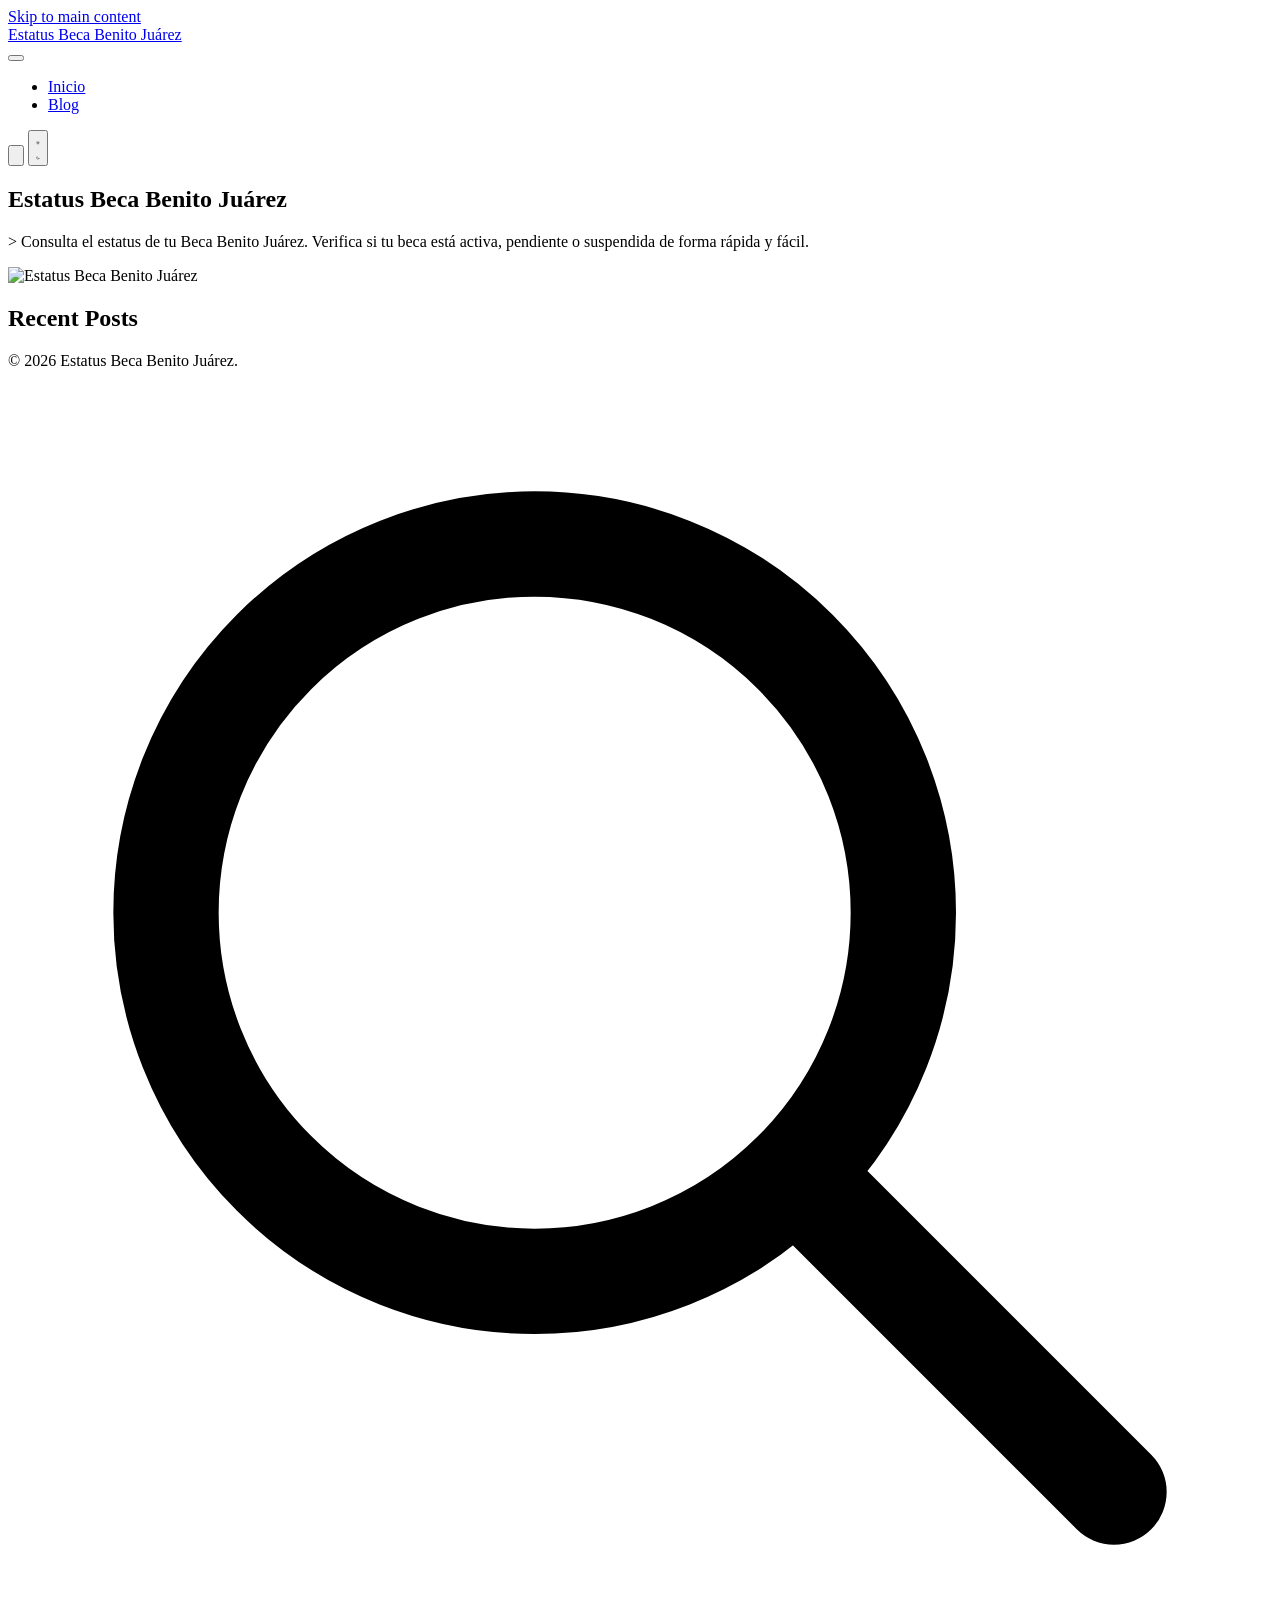
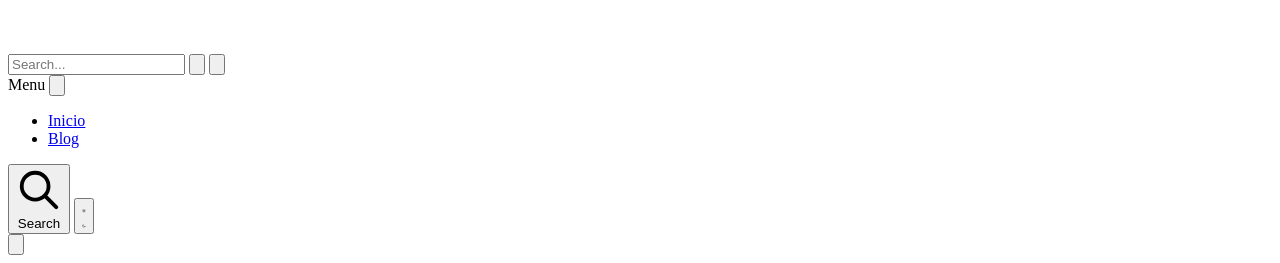
==== public/index.html @ 82c331c1 "initial beca site" ====
<!doctype html>
<html lang="es-mx" class="h-full">
  <head>
	<meta name="generator" content="Hugo 0.157.0"><script src="/livereload.js?mindelay=10&amp;v=2&amp;port=1313&amp;path=livereload" data-no-instant defer></script>
    <meta charset="utf-8">
<meta name="viewport" content="width=device-width, initial-scale=1.0">
<meta http-equiv="Content-Type" content="text/html; charset=utf-8">
<meta name="language" content="es-mx">
<meta name="theme-color" content="#BD5FFF">
<script>
  
  (function () {
    const storedTheme = localStorage.getItem("theme");
    const systemPrefersLight = window.matchMedia("(prefers-color-scheme: light)").matches;
    const theme = storedTheme || (systemPrefersLight ? "light" : "dark");
    document.documentElement.setAttribute("data-theme", theme);
  })();
  
  (function(){var t=sessionStorage.getItem('mana_pt');if(t){document.documentElement.setAttribute('data-page-enter',t);sessionStorage.removeItem('mana_pt');}})();
  
  window.MANA_SEARCH_INDEX_URL = '\/index.json';
  
  window.MANA_LANG_PREFIXES = ['en'];
</script>
<title>Estatus Beca Benito Juárez</title>
<meta
  name="description"
  content="
    Consulta el estatus de tu Beca Benito Juárez. Verifica si tu beca está activa, pendiente o suspendida de forma rápida y fácil.
  
  ">




  <meta name="author" content="Tu Nombre">



<link rel="canonical" href="http://localhost:1313/">


<link rel="alternate" hreflang="es-mx" href="http://localhost:1313/"><link rel="alternate" hreflang="x-default" href="http://localhost:1313/">


<meta name="robots" content="index, follow">

<meta property="og:type" content="website">
<meta property="og:locale" content="es_mx">
<meta property="og:title" content="Estatus Beca Benito Juárez">
<meta property="og:description" content="Consulta el estatus de tu Beca Benito Juárez. Verifica si tu beca está activa, pendiente o suspendida de forma rápida y fácil.">
<meta property="og:url" content="http://localhost:1313/">
<meta property="og:site_name" content="Estatus Beca Benito Juárez">
<meta name="twitter:card" content="summary_large_image">
<meta name="twitter:title" content="Estatus Beca Benito Juárez">
<meta name="twitter:description" content="Consulta el estatus de tu Beca Benito Juárez. Verifica si tu beca está activa, pendiente o suspendida de forma rápida y fácil.">





  
  
  
  
<script type="application/ld+json">{"@context":"https://schema.org","@type":"WebSite","description":"Consulta el estatus de tu Beca Benito Juárez. Verifica si tu beca está activa, pendiente o suspendida de forma rápida y fácil.","name":"Estatus Beca Benito Juárez","potentialAction":{"@type":"SearchAction","query-input":"required name=search_term_string","target":{"@type":"EntryPoint","urlTemplate":"http://localhost:1313/?q={search_term_string}"}},"url":"http://localhost:1313/"}</script>





<link rel="preconnect" href="https://fonts.googleapis.com">
<link rel="preconnect" href="https://fonts.gstatic.com" crossorigin>
<link
  href="https://fonts.googleapis.com/css2?family=Inter:wght@300;400;500;600;700&family=JetBrains+Mono:wght@400;500;600;700&family=Outfit:wght@400;500;600;700;800;900&family=Space+Grotesk:wght@400;500;600;700&display=swap"
  rel="stylesheet"
  media="print"
  onload="this.media='all'">
<noscript>
  <link
    href="https://fonts.googleapis.com/css2?family=Inter:wght@300;400;500;600;700&family=JetBrains+Mono:wght@400;500;600;700&family=Outfit:wght@400;500;600;700;800;900&family=Space+Grotesk:wght@400;500;600;700&display=swap"
    rel="stylesheet">
</noscript>

<link rel="stylesheet" href="/css/theme.min.8072bb5d762c2b5f525748fdbcc951c0546e2e712e06c598f5e8ee6364a69869.css">


  <link
    rel="stylesheet"
    href="/css/syntax-dark.min.b01037e5609e6260b74d6fcdd6d5131e8dcbc4d46d6ef4bfbe5a60bdfc1a9f30.css"
    id="syntax-dark-theme"
    class="syntax-theme">
  <link
    rel="stylesheet"
    href="/css/syntax-light.min.9602bc2fcef52b4c62e05eae14b48ba428e114f116e993e504d83ed5a3aeda98.css"
    id="syntax-light-theme"
    class="syntax-theme"
    disabled><script>
  
  (function () {
    const storedTheme = localStorage.getItem("theme");
    const systemPrefersLight = window.matchMedia("(prefers-color-scheme: light)").matches;
    const theme = storedTheme || (systemPrefersLight ? "light" : "dark");

    const syntaxDark = document.getElementById("syntax-dark-theme");
    const syntaxLight = document.getElementById("syntax-light-theme");

    if (theme === "light") {
      if (syntaxDark) syntaxDark.disabled = true;
      if (syntaxLight) syntaxLight.disabled = false;
    } else {
      if (syntaxDark) syntaxDark.disabled = false;
      if (syntaxLight) syntaxLight.disabled = true;
    }

    
    const observer = new MutationObserver(() => {
      const currentTheme = document.documentElement.getAttribute("data-theme");
      if (currentTheme === "light") {
        if (syntaxDark) syntaxDark.disabled = true;
        if (syntaxLight) syntaxLight.disabled = false;
      } else {
        if (syntaxDark) syntaxDark.disabled = false;
        if (syntaxLight) syntaxLight.disabled = true;
      }
    });

    observer.observe(document.documentElement, {
      attributes: true,
      attributeFilter: ["data-theme"],
    });
  })();
</script>




<link rel="stylesheet" href="/css/bundle.min.a344802d65c119f645e39f907ac9d6beb082ae6bd8f4bb92d516d449dcad3020.css">



<link rel="icon" type="image/x-icon" href="/favicon.ico">
<link rel="shortcut icon" type="image/x-icon" href="/favicon.ico">


<link rel="icon" type="image/png" href="/favicon.png">


<link rel="icon" type="image/png" sizes="32x32" href="/favicon-32x32.png">


<link rel="icon" type="image/png" sizes="16x16" href="/favicon-16x16.png">
<link rel="apple-touch-icon" sizes="180x180" href="/apple-touch-icon.png">
<link rel="icon" type="image/png" sizes="192x192" href="/android-chrome-192x192.png">
<link rel="icon" type="image/png" sizes="512x512" href="/android-chrome-512x512.png">
<link rel="manifest" href="/site.webmanifest">


  <link rel="alternate" type="application/rss&#43;xml" href="http://localhost:1313/index.xml">

  <link rel="alternate" type="application/json" href="http://localhost:1313/index.json">



  
    <link
      rel="alternate"
      type="application/rss+xml"
      href="/index.xml"
      title="Estatus Beca Benito Juárez">
  




  </head>
  <body class="flex flex-col min-h-screen">
    <a href="#main-content" class="skip-to-main" aria-label="Skip to main content"
      >Skip to main content</a
    >
    <header class="sticky-header">
      <div class="header-container">
        <nav class="header-nav" role="navigation" aria-label="Main navigation">
  <div class="header-content">
    <div class="header-logo">
      <a href="/" class="logo-link" aria-label="Home - Estatus Beca Benito Juárez">
        Estatus Beca Benito Juárez
      </a>
    </div>

    
    <button 
      id="mobile-menu-toggle" 
      class="mobile-menu-toggle" 
      aria-label="Toggle menu" 
      aria-expanded="false"
      type="button">
      <span class="hamburger-icon">
        <span class="hamburger-line"></span>
        <span class="hamburger-line"></span>
        <span class="hamburger-line"></span>
      </span>
    </button>

    <div class="header-menu">
      <ul class="menu-list">
  
    <li class="menu-item">
      <a
        href="/"
        class="menu-link ">
        Inicio
      </a>
    </li>
  
    <li class="menu-item">
      <a
        href="/posts/"
        class="menu-link ">
        Blog
      </a>
    </li>
  
</ul>


      <button id="search-toggle" class="search-toggle" aria-label="Search" type="button">
        <svg class="search-icon" fill="none" stroke="currentColor" viewBox="0 0 24 24">
          <path
            stroke-linecap="round"
            stroke-linejoin="round"
            stroke-width="2"
            d="M21 21l-6-6m2-5a7 7 0 11-14 0 7 7 0 0114 0z"></path>
        </svg>
      </button>

      


      <button id="theme-toggle" class="theme-toggle" aria-label="Toggle theme" type="button">
  <svg class="icon-sun" fill="none" stroke="currentColor" viewBox="0 0 24 24" aria-hidden="true">
    <path
      stroke-linecap="round"
      stroke-linejoin="round"
      stroke-width="2"
      d="M12 3v1m0 16v1m9-9h-1M4 12H3m15.364 6.364l-.707-.707M6.343 6.343l-.707-.707m12.728 0l-.707.707M6.343 17.657l-.707.707M16 12a4 4 0 11-8 0 4 4 0 018 0z"></path>
  </svg>
  <svg class="icon-moon" fill="none" stroke="currentColor" viewBox="0 0 24 24" aria-hidden="true">
    <path
      stroke-linecap="round"
      stroke-linejoin="round"
      stroke-width="2"
      d="M20.354 15.354A9 9 0 018.646 3.646 9.003 9.003 0 0012 21a9.003 9.003 0 008.354-5.646z"></path>
  </svg>
</button>

    </div>
  </div>
</nav>

      </div>
      <div class="reading-progress-bar" aria-hidden="true"></div>
    </header>

    <main id="main-content" class="flex-1" role="main">
      
  
  <section class="hero-section">
    <div class="hero-container">
      <div class="hero-content">
        <div class="hero-text">
          <h1 class="hero-title">
            
              <span class="hero-title-line1">Estatus Beca Benito Juárez</span>
            
            
          </h1>
          
            <p class="hero-subtitle">&gt; Consulta el estatus de tu Beca Benito Juárez. Verifica si tu beca está activa, pendiente o suspendida de forma rápida y fácil.</p>
          
          
        </div>
        <div class="hero-image">
          
          
          

          
            <img
              src="/favicon/logo-transparent/android-chrome-512x512.png"
              alt="Estatus Beca Benito Juárez"
              class="hero-logo">
          
        </div>
      </div>
    </div>
  </section>

  <div class="home-container">
    
    <section class="posts-section">
      <h2 class="posts-title">Recent Posts</h2>

      <div class="posts-list">
        
      </div>
    </section>
  </div>

    </main>

    <footer>
      <footer class="site-footer">
  <div class="footer-content">
    <p class="footer-text">
      &copy;
      
      2026
      
      Estatus Beca Benito Juárez.
      
    </p>
    
  </div>
</footer>

    </footer>

    <div id="search-modal" class="search-modal" aria-hidden="true" role="dialog" aria-label="Search" data-no-results="No results found">
  <div class="search-modal-backdrop" id="search-modal-backdrop"></div>
  <div class="search-modal-container">
    <div class="search-input-wrapper">
      <svg class="search-input-icon" fill="none" stroke="currentColor" viewBox="0 0 24 24">
        <path
          stroke-linecap="round"
          stroke-linejoin="round"
          stroke-width="2"
          d="M21 21l-6-6m2-5a7 7 0 11-14 0 7 7 0 0114 0z"></path>
      </svg>
      <input
        type="search"
        id="search-input"
        class="search-input"
        placeholder="Search..."
        autocomplete="off"
        aria-label="Search">
      <button class="search-input-clear" id="search-input-clear" aria-label="Clear search">
        <svg fill="none" stroke="currentColor" viewBox="0 0 24 24">
          <path
            stroke-linecap="round"
            stroke-linejoin="round"
            stroke-width="2"
            d="M19 7l-.867 12.142A2 2 0 0116.138 21H7.862a2 2 0 01-1.995-1.858L5 7m5 4v6m4-6v6m1-10V4a1 1 0 00-1-1h-4a1 1 0 00-1 1v3M4 7h16"></path>
        </svg>
      </button>
      <button class="search-modal-close" id="search-modal-close" aria-label="Close search">
        <svg fill="none" stroke="currentColor" viewBox="0 0 24 24">
          <path
            stroke-linecap="round"
            stroke-linejoin="round"
            stroke-width="2"
            d="M6 18L18 6M6 6l12 12"></path>
        </svg>
      </button>
    </div>
    <div id="search-results" class="search-results"></div>
  </div>
</div>

    
<div id="mobile-menu" class="mobile-menu" aria-hidden="true">
  <div class="mobile-menu-overlay"></div>
  <div class="mobile-menu-content">
    <div class="mobile-menu-header">
      <span class="mobile-menu-title">Menu</span>
      <button
        id="mobile-menu-close"
        class="mobile-menu-close"
        aria-label="Close menu"
        type="button">
        <svg fill="none" stroke="currentColor" viewBox="0 0 24 24">
          <path stroke-linecap="round" stroke-linejoin="round" stroke-width="2" d="M6 18L18 6M6 6l12 12"></path>
        </svg>
      </button>
    </div>
    <nav class="mobile-menu-nav" role="navigation" aria-label="Mobile navigation">
      <ul class="menu-list">
  
    <li class="menu-item">
      <a
        href="/"
        class="menu-link ">
        Inicio
      </a>
    </li>
  
    <li class="menu-item">
      <a
        href="/posts/"
        class="menu-link ">
        Blog
      </a>
    </li>
  
</ul>

    </nav>
    <div class="mobile-menu-footer">
      <button id="mobile-search-toggle" class="mobile-search-toggle" aria-label="Search" type="button">
        <svg class="search-icon" fill="none" stroke="currentColor" viewBox="0 0 24 24">
          <path
            stroke-linecap="round"
            stroke-linejoin="round"
            stroke-width="2"
            d="M21 21l-6-6m2-5a7 7 0 11-14 0 7 7 0 0114 0z"></path>
        </svg>
        <span>Search</span>
      </button>
      

      <button class="theme-toggle" aria-label="Toggle theme" type="button">
        <svg class="icon-sun" fill="none" stroke="currentColor" viewBox="0 0 24 24" aria-hidden="true">
          <path
            stroke-linecap="round"
            stroke-linejoin="round"
            stroke-width="2"
            d="M12 3v1m0 16v1m9-9h-1M4 12H3m15.364 6.364l-.707-.707M6.343 6.343l-.707-.707m12.728 0l-.707.707M6.343 17.657l-.707.707M16 12a4 4 0 11-8 0 4 4 0 018 0z"></path>
        </svg>
        <svg class="icon-moon" fill="none" stroke="currentColor" viewBox="0 0 24 24" aria-hidden="true">
          <path
            stroke-linecap="round"
            stroke-linejoin="round"
            stroke-width="2"
            d="M20.354 15.354A9 9 0 018.646 3.646 9.003 9.003 0 0012 21a9.003 9.003 0 008.354-5.646z"></path>
        </svg>
      </button>
    </div>
  </div>
</div>

    

    <button id="scroll-to-top" class="scroll-to-top" aria-label="Scroll to top" type="button">
  <svg fill="none" stroke="currentColor" viewBox="0 0 24 24" aria-hidden="true">
    <path
      stroke-linecap="round"
      stroke-linejoin="round"
      stroke-width="2"
      d="M5 10l7-7m0 0l7 7m-7-7v18"></path>
  </svg>
</button>


    













<script src="/js/main.min.8cc4b96ac7af9517fd6ad80eeddd46ac956bb6c47f4c0481138642a15b70782f.js" defer></script>

  </body>
</html>
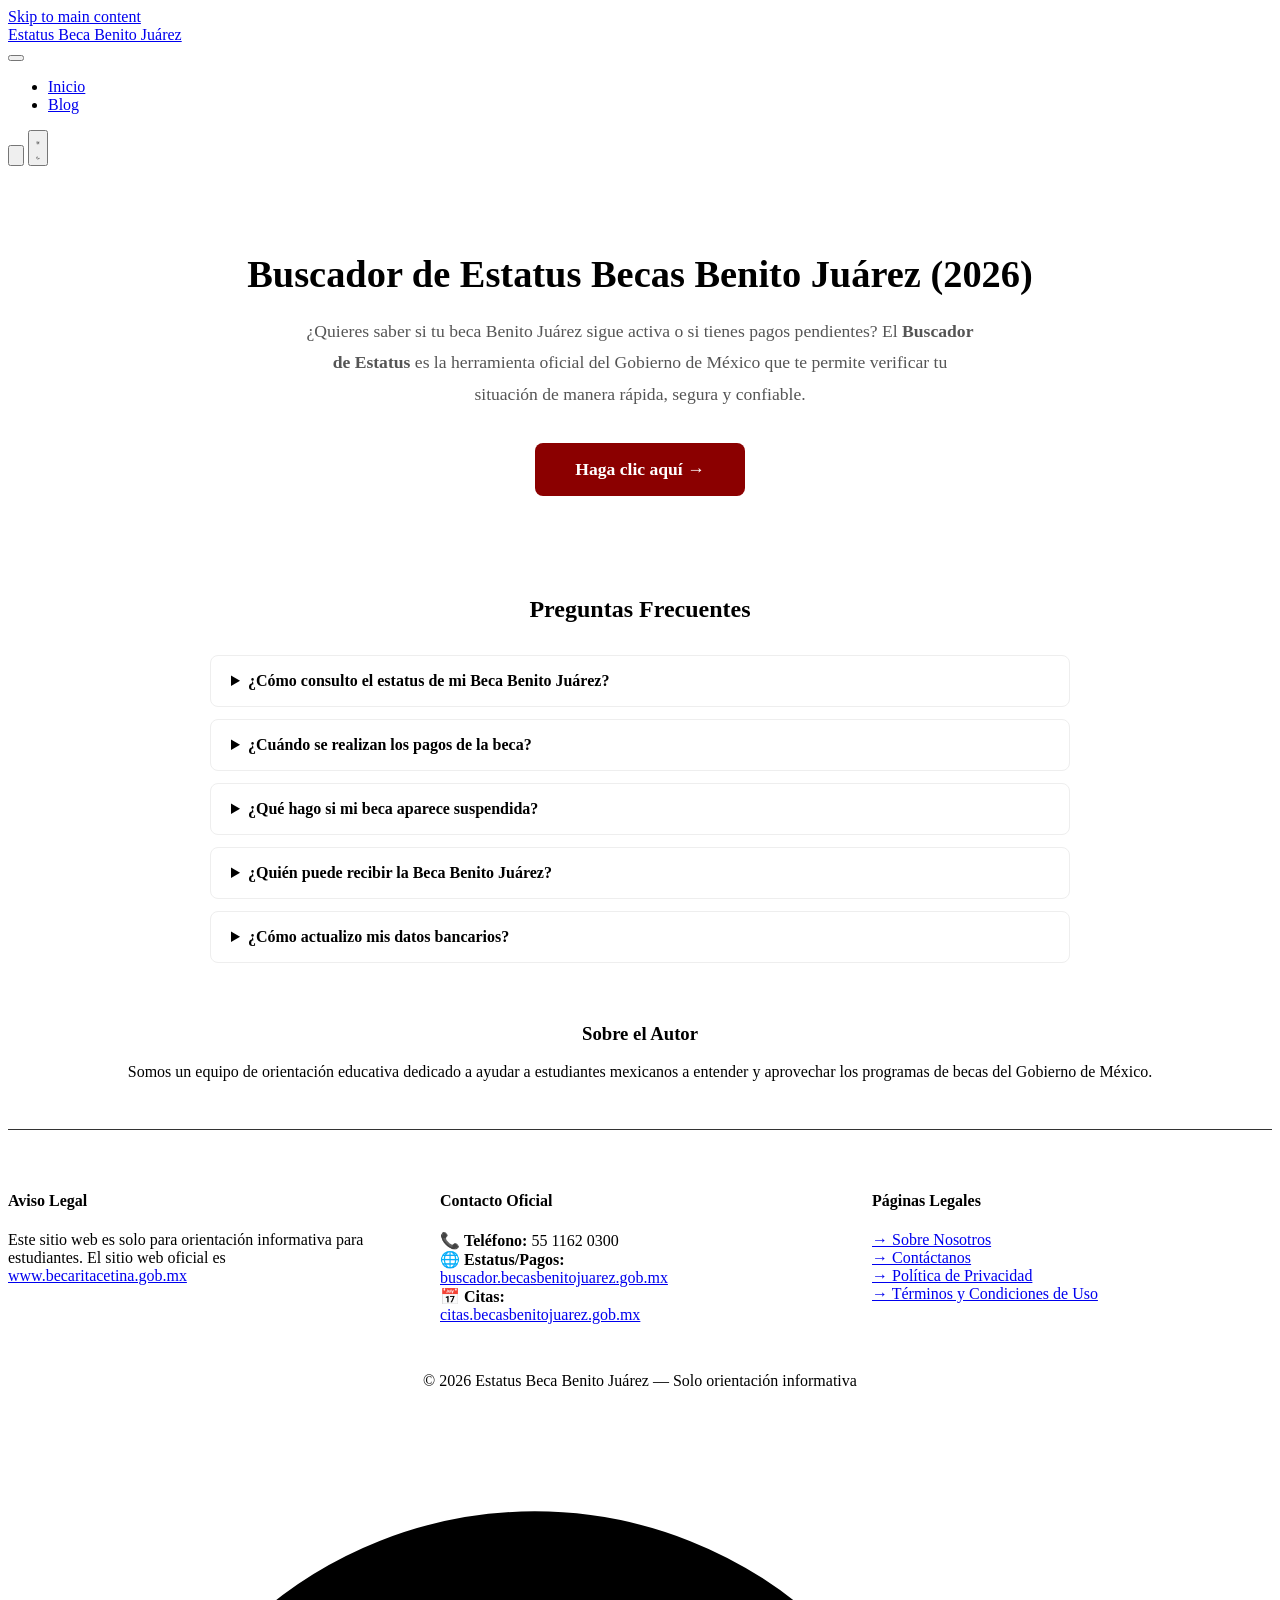
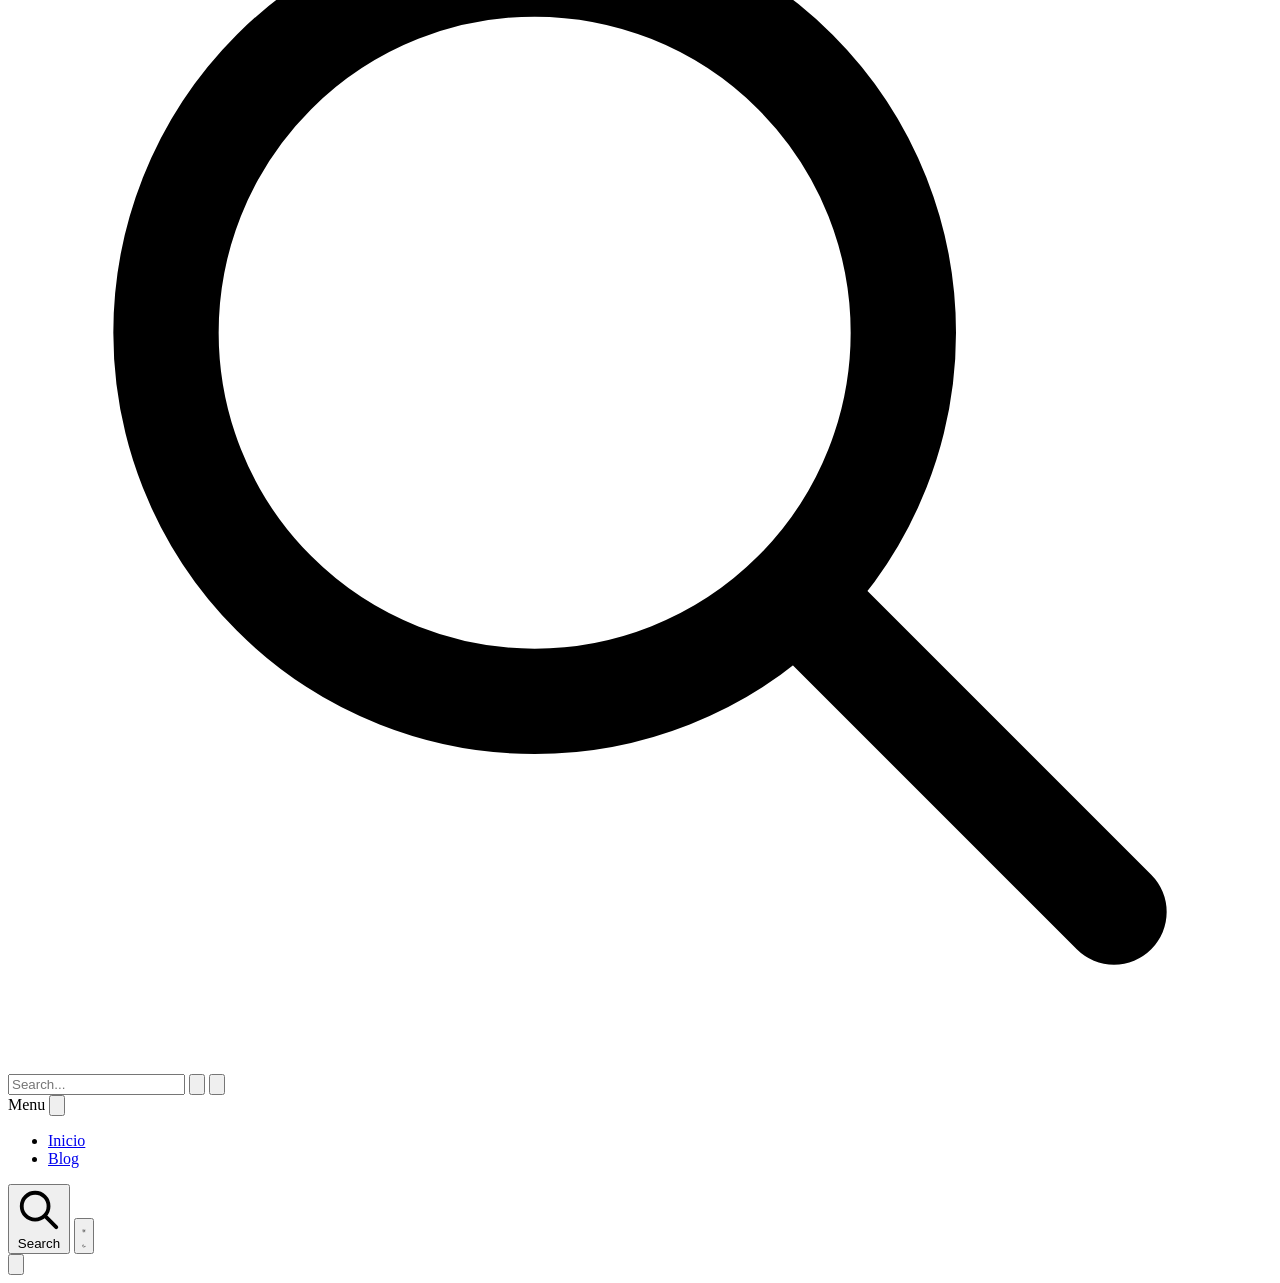
==== commit 712bb582: "home" ====
--- a/public/index.html
+++ b/public/index.html
@@ -136,6 +136,8 @@
 
 
 <link rel="stylesheet" href="/css/bundle.min.a344802d65c119f645e39f907ac9d6beb082ae6bd8f4bb92d516d449dcad3020.css">
+
+<link rel="stylesheet" href="/css/custom.min.9d99c9ae4097d6e29017bf5866f62679d51b1b9af41c30b5bf98bdcfbb221deb.css">
 
 
 
@@ -264,63 +266,111 @@
 
     <main id="main-content" class="flex-1" role="main">
       
-  
-  <section class="hero-section">
-    <div class="hero-container">
-      <div class="hero-content">
-        <div class="hero-text">
-          <h1 class="hero-title">
-            
-              <span class="hero-title-line1">Estatus Beca Benito Juárez</span>
-            
-            
-          </h1>
-          
-            <p class="hero-subtitle">&gt; Consulta el estatus de tu Beca Benito Juárez. Verifica si tu beca está activa, pendiente o suspendida de forma rápida y fácil.</p>
-          
-          
-        </div>
-        <div class="hero-image">
-          
-          
-          
-
-          
-            <img
-              src="/favicon/logo-transparent/android-chrome-512x512.png"
-              alt="Estatus Beca Benito Juárez"
-              class="hero-logo">
-          
-        </div>
-      </div>
-    </div>
-  </section>
-
-  <div class="home-container">
-    
-    <section class="posts-section">
-      <h2 class="posts-title">Recent Posts</h2>
-
-      <div class="posts-list">
-        
-      </div>
-    </section>
-  </div>
+
+
+<div style="text-align: center; padding: 60px 20px 40px;">
+  <h1 style="font-size: 2.4rem; font-weight: 800; margin-bottom: 20px;">
+    Buscador de Estatus Becas Benito Juárez (2026)
+  </h1>
+  <p style="font-size: 1.1rem; max-width: 680px; margin: 0 auto 32px; line-height: 1.8; color: #555;">
+    ¿Quieres saber si tu beca Benito Juárez sigue activa o si tienes pagos pendientes? El <strong>Buscador de Estatus</strong> es la herramienta oficial del Gobierno de México que te permite verificar tu situación de manera rápida, segura y confiable.
+  </p>
+  <a href="https://buscador.becasbenitojuarez.gob.mx" target="_blank" style="
+    display: inline-block;
+    background: #8B0000;
+    color: white;
+    padding: 16px 40px;
+    border-radius: 8px;
+    font-size: 1.1rem;
+    font-weight: 700;
+    text-decoration: none;
+  ">Haga clic aquí →</a>
+</div>
+
+
+
+
+
+
+<section style="max-width: 860px; margin: 60px auto; padding: 0 20px;">
+  <h2 style="text-align: center; margin-bottom: 32px;">Preguntas Frecuentes</h2>
+
+  <details style="border: 1px solid #eee; border-radius: 8px; padding: 16px 20px; margin-bottom: 12px;">
+    <summary style="font-weight: 600; cursor: pointer;">¿Cómo consulto el estatus de mi Beca Benito Juárez?</summary>
+    <p style="margin-top: 12px; color: #555; line-height: 1.7;">Ingresa al portal oficial <strong>buscador.becasbenitojuarez.gob.mx</strong>, introduce tu CURP y sigue los pasos indicados.</p>
+  </details>
+
+  <details style="border: 1px solid #eee; border-radius: 8px; padding: 16px 20px; margin-bottom: 12px;">
+    <summary style="font-weight: 600; cursor: pointer;">¿Cuándo se realizan los pagos de la beca?</summary>
+    <p style="margin-top: 12px; color: #555; line-height: 1.7;">Los pagos se realizan de forma bimestral. Verifica las fechas en el portal oficial.</p>
+  </details>
+
+  <details style="border: 1px solid #eee; border-radius: 8px; padding: 16px 20px; margin-bottom: 12px;">
+    <summary style="font-weight: 600; cursor: pointer;">¿Qué hago si mi beca aparece suspendida?</summary>
+    <p style="margin-top: 12px; color: #555; line-height: 1.7;">Comunícate al número oficial <strong>55 1162 0300</strong> o acude a la Ventanilla Virtual.</p>
+  </details>
+
+  <details style="border: 1px solid #eee; border-radius: 8px; padding: 16px 20px; margin-bottom: 12px;">
+    <summary style="font-weight: 600; cursor: pointer;">¿Quién puede recibir la Beca Benito Juárez?</summary>
+    <p style="margin-top: 12px; color: #555; line-height: 1.7;">Estudiantes de educación básica y media superior en situación de vulnerabilidad registrados en el padrón oficial.</p>
+  </details>
+
+  <details style="border: 1px solid #eee; border-radius: 8px; padding: 16px 20px; margin-bottom: 12px;">
+    <summary style="font-weight: 600; cursor: pointer;">¿Cómo actualizo mis datos bancarios?</summary>
+    <p style="margin-top: 12px; color: #555; line-height: 1.7;">Accede a la sección de Bancarización o agenda una cita en <strong>citas.becasbenitojuarez.gob.mx</strong>.</p>
+  </details>
+
+</section>
+
 
     </main>
 
     <footer>
       <footer class="site-footer">
   <div class="footer-content">
-    <p class="footer-text">
-      &copy;
+
+    
+    <div style="text-align: center; margin-bottom: 40px; padding-bottom: 32px; border-bottom: 1px solid #333;">
+      <h3>Sobre el Autor</h3>
+      <p>Somos un equipo de orientación educativa dedicado a ayudar a estudiantes mexicanos a entender y aprovechar los programas de becas del Gobierno de México.</p>
+    </div>
+
+    
+    <div style="display: grid; grid-template-columns: repeat(auto-fit, minmax(220px, 1fr)); gap: 32px; margin-bottom: 32px; text-align: left;">
       
-      2026
-      
-      Estatus Beca Benito Juárez.
-      
+      <div>
+        <h4>Aviso Legal</h4>
+        <p>Este sitio web es solo para orientación informativa para estudiantes. El sitio web oficial es <a href="https://www.becaritacetina.gob.mx/" target="_blank">www.becaritacetina.gob.mx</a></p>
+      </div>
+
+      <div>
+        <h4>Contacto Oficial</h4>
+        <p>
+          📞 <strong>Teléfono:</strong> 55 1162 0300<br>
+          🌐 <strong>Estatus/Pagos:</strong><br>
+          <a href="https://buscador.becasbenitojuarez.gob.mx" target="_blank">buscador.becasbenitojuarez.gob.mx</a><br>
+          📅 <strong>Citas:</strong><br>
+          <a href="https://citas.becasbenitojuarez.gob.mx" target="_blank">citas.becasbenitojuarez.gob.mx</a>
+        </p>
+      </div>
+
+      <div>
+        <h4>Páginas Legales</h4>
+        <ul style="list-style: none; padding: 0; margin: 0;">
+          <li><a href="/sobre-nosotros/">→ Sobre Nosotros</a></li>
+          <li><a href="/contactanos/">→ Contáctanos</a></li>
+          <li><a href="/politica-de-privacidad/">→ Política de Privacidad</a></li>
+          <li><a href="/terminos-y-condiciones/">→ Términos y Condiciones de Uso</a></li>
+        </ul>
+      </div>
+
+    </div>
+
+    
+    <p class="footer-text" style="text-align: center;">
+      &copy; 2026 Estatus Beca Benito Juárez — Solo orientación informativa
     </p>
-    
+
   </div>
 </footer>
 
